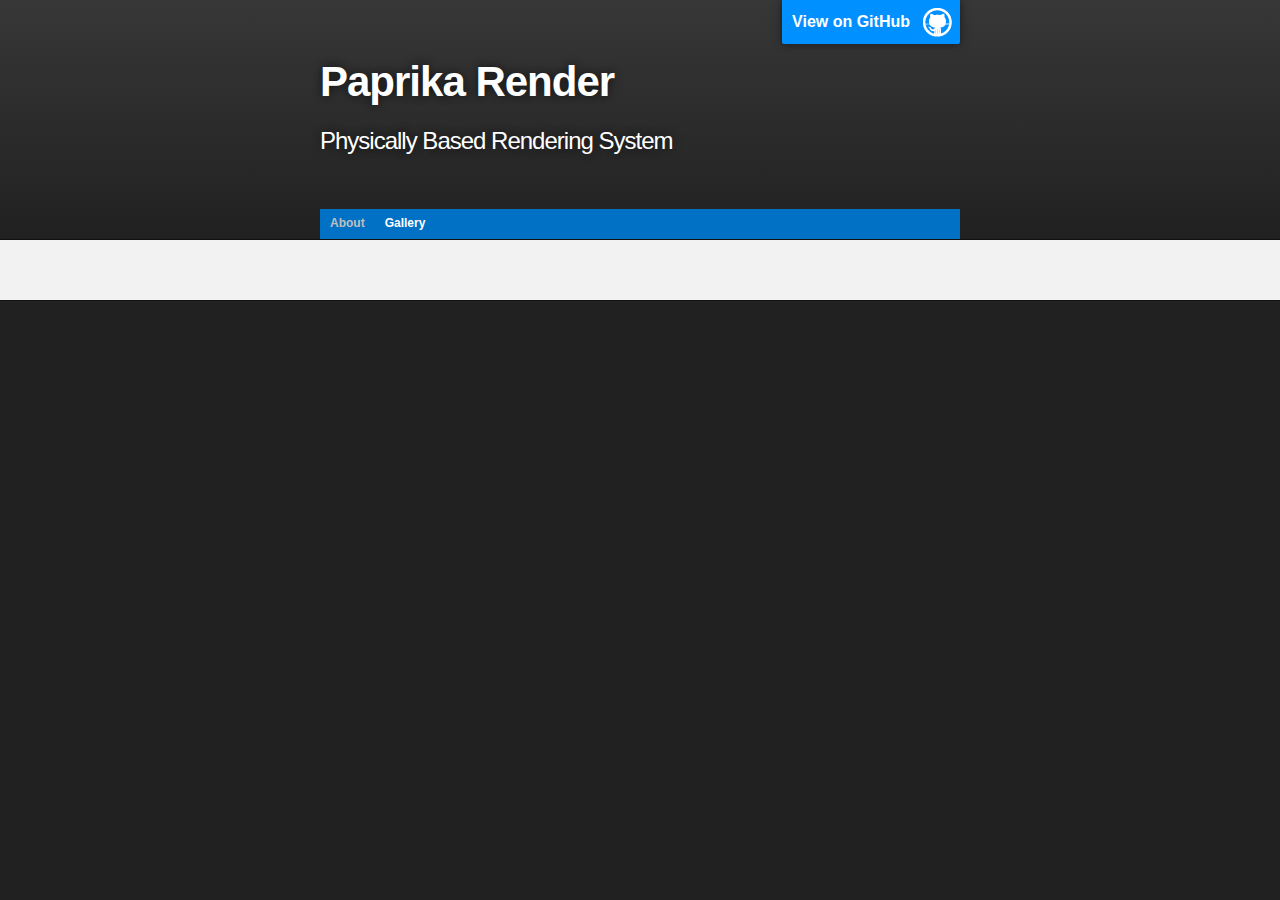
==== gallery.html @ a64d99d8 "Initial commit." ====
<!DOCTYPE html>
<html>

  <head>
    <meta charset='utf-8' />
    <meta http-equiv="X-UA-Compatible" content="chrome=1" />
    <meta name="description" content="Paprika Render : A Physically Based Renderer" />

    <link rel="stylesheet" type="text/css" media="screen" href="stylesheets/stylesheet.css">

    <title>Paprika Render</title>
  </head>

  <body>

    <!-- HEADER -->
    <div id="header_wrap" class="outer">
        <header class="inner">
          <a id="forkme_banner" href="https://github.com/paprikarender">View on GitHub</a>

          <h1 id="project_title">Paprika Render</h1>
          <h2 id="project_tagline">Physically Based Rendering System</h2>

        </header>
		
      <div id="nav">
      <div id="nbar">
        <ul>
          <li><a href="index.html">About</a></li>
          <li id="selected"><a href="gallery.html">Gallery</a></li>
        </ul>
      </div>
      </div>		
		
		
    </div>

    <!-- MAIN CONTENT -->
    <div id="main_content_wrap" class="outer">
      <section id="main_content" class="inner">


	  
	  
      </section>
    </div>

    <!-- FOOTER  -->
    <div id="footer_wrap" class="outer">
      <footer class="inner">
        <p></p>
      </footer>
    </div>

    

  </body>
</html>
---- stylesheets/stylesheet.css ----
/*******************************************************************************
Slate Theme for GitHub Pages
by Jason Costello, @jsncostello
*******************************************************************************/

@import url(pygment_trac.css);

/*******************************************************************************
MeyerWeb Reset
*******************************************************************************/

html, body, div, span, applet, object, iframe,
h1, h2, h3, h4, h5, h6, p, blockquote, pre,
a, abbr, acronym, address, big, cite, code,
del, dfn, em, img, ins, kbd, q, s, samp,
small, strike, strong, sub, sup, tt, var,
b, u, i, center,
dl, dt, dd, ol, ul, li,
fieldset, form, label, legend,
table, caption, tbody, tfoot, thead, tr, th, td,
article, aside, canvas, details, embed,
figure, figcaption, footer, header, hgroup,
menu, nav, output, ruby, section, summary,
time, mark, audio, video {
  margin: 0;
  padding: 0;
  border: 0;
  font: inherit;
  vertical-align: baseline;
}

/* HTML5 display-role reset for older browsers */
article, aside, details, figcaption, figure,
footer, header, hgroup, menu, nav, section {
  display: block;
}

ol, ul {
  list-style: none;
}

table {
  border-collapse: collapse;
  border-spacing: 0;
}

/*******************************************************************************
Theme Styles
*******************************************************************************/

body {
  box-sizing: border-box;
  color:#373737;
  background: #212121;
  font-size: 16px;
  font-family: 'Myriad Pro', Calibri, Helvetica, Arial, sans-serif;
  line-height: 1.5;
  -webkit-font-smoothing: antialiased;
}

h1, h2, h3, h4, h5, h6 {
  margin: 10px 0;
  font-weight: 700;
  color:#222222;
  font-family: 'Lucida Grande', 'Calibri', Helvetica, Arial, sans-serif;
  letter-spacing: -1px;
}

h1 {
  font-size: 36px;
  font-weight: 700;
}

h2 {
  padding-bottom: 10px;
  font-size: 32px;
  background: url('../images/bg_hr.png') repeat-x bottom;
}

h3 {
  font-size: 24px;
}

h4 {
  font-size: 21px;
}

h5 {
  font-size: 18px;
}

h6 {
  font-size: 16px;
}

p {
  margin: 10px 0 15px 0;
}

footer p {
  color: #f2f2f2;
}

a {
  text-decoration: none;
  color: #007edf;
  text-shadow: none;

  transition: color 0.5s ease;
  transition: text-shadow 0.5s ease;
  -webkit-transition: color 0.5s ease;
  -webkit-transition: text-shadow 0.5s ease;
  -moz-transition: color 0.5s ease;
  -moz-transition: text-shadow 0.5s ease;
  -o-transition: color 0.5s ease;
  -o-transition: text-shadow 0.5s ease;
  -ms-transition: color 0.5s ease;
  -ms-transition: text-shadow 0.5s ease;
}

a:hover, a:focus {text-decoration: underline;}

footer a {
  color: #F2F2F2;
  text-decoration: underline;
}

em {
  font-style: italic;
}

strong {
  font-weight: bold;
}

img {
  position: relative;
  margin: 0 auto;
  max-width: 739px;
  padding: 5px;
  margin: 10px 0 10px 0;
  border: 1px solid #ebebeb;

  box-shadow: 0 0 5px #ebebeb;
  -webkit-box-shadow: 0 0 5px #ebebeb;
  -moz-box-shadow: 0 0 5px #ebebeb;
  -o-box-shadow: 0 0 5px #ebebeb;
  -ms-box-shadow: 0 0 5px #ebebeb;
}

p img {
  display: inline;
  margin: 0;
  padding: 0;
  vertical-align: middle;
  text-align: center;
  border: none;
}

pre, code {
  width: 100%;
  color: #222;
  background-color: #fff;

  font-family: Monaco, "Bitstream Vera Sans Mono", "Lucida Console", Terminal, monospace;
  font-size: 14px;

  border-radius: 2px;
  -moz-border-radius: 2px;
  -webkit-border-radius: 2px;
}

pre {
  width: 100%;
  padding: 10px;
  box-shadow: 0 0 10px rgba(0,0,0,.1);
  overflow: auto;
}

code {
  padding: 3px;
  margin: 0 3px;
  box-shadow: 0 0 10px rgba(0,0,0,.1);
}

pre code {
  display: block;
  box-shadow: none;
}

blockquote {
  color: #666;
  margin-bottom: 20px;
  padding: 0 0 0 20px;
  border-left: 3px solid #bbb;
}


ul, ol, dl {
  margin-bottom: 15px
}

ul {
  list-style: inside;
  padding-left: 20px;
}

ol {
  list-style: decimal inside;
  padding-left: 20px;
}

dl dt {
  font-weight: bold;
}

dl dd {
  padding-left: 20px;
  font-style: italic;
}

dl p {
  padding-left: 20px;
  font-style: italic;
}

hr {
  height: 1px;
  margin-bottom: 5px;
  border: none;
  background: url('../images/bg_hr.png') repeat-x center;
}

table {
  border: 1px solid #373737;
  margin-bottom: 20px;
  text-align: left;
 }

th {
  font-family: 'Lucida Grande', 'Helvetica Neue', Helvetica, Arial, sans-serif;
  padding: 10px;
  background: #373737;
  color: #fff;
 }

td {
  padding: 10px;
  border: 1px solid #373737;
 }

form {
  background: #f2f2f2;
  padding: 20px;
}

/*******************************************************************************
Full-Width Styles
*******************************************************************************/

.outer {
  width: 100%;
}

.inner {
  position: relative;
  max-width: 640px;
  padding: 20px 10px;
  margin: 0 auto;
}

/* Navbar */

#nav {
	height: 30px;
	background: #0071C5;
	position: relative;

  max-width: 640px;
  margin: 0 auto;
}
#nbar {
	position: relative;
	width: auto;
	height: 30px;
	margin: 0;
	padding : 0 0 0 0;
	font: bold 12px/25px Verdana, Arial, Tahoma, Sans-serif;
}
#nbar ul {
	float: left;
	list-style : none;
	margin: 0;
	padding: 0;
	padding-top: 2px;
}
#nbar ul li {
	display: inline;
}
#nbar ul li a {
	display: block;
	float: left;
	padding: 0 10px;
	color: #BFBFBF;
	text-decoration: none;
}
#nbar ul li a:hover {
	color: #FAFAFA;
}
#nbar ul li#selected a {
	color: #fff;
}
#content-wrap {
	margin-top: 5px;
}

#forkme_banner {
  display: block;
  position: absolute;
  top:0;
  right: 10px;
  z-index: 10;
  padding: 10px 50px 10px 10px;
  color: #fff;
  background: url('../images/blacktocat.png') #0090ff no-repeat 95% 50%;
  font-weight: 700;
  box-shadow: 0 0 10px rgba(0,0,0,.5);
  border-bottom-left-radius: 2px;
  border-bottom-right-radius: 2px;
}

#header_wrap {
  background: #212121;
  background: -moz-linear-gradient(top, #373737, #212121);
  background: -webkit-linear-gradient(top, #373737, #212121);
  background: -ms-linear-gradient(top, #373737, #212121);
  background: -o-linear-gradient(top, #373737, #212121);
  background: linear-gradient(top, #373737, #212121);
}

#header_wrap .inner {
  padding: 50px 10px 30px 10px;
}

#project_title {
  margin: 0;
  color: #fff;
  font-size: 42px;
  font-weight: 700;
  text-shadow: #111 0px 0px 10px;
}

#project_tagline {
  color: #fff;
  font-size: 24px;
  font-weight: 300;
  background: none;
  text-shadow: #111 0px 0px 10px;
}

#downloads {
  position: absolute;
  width: 210px;
  z-index: 10;
  bottom: -40px;
  right: 0;
  height: 70px;
  background: url('../images/icon_download.png') no-repeat 0% 90%;
}

.zip_download_link {
  display: block;
  float: right;
  width: 90px;
  height:70px;
  text-indent: -5000px;
  overflow: hidden;
  background: url(../images/sprite_download.png) no-repeat bottom left;
}

.tar_download_link {
  display: block;
  float: right;
  width: 90px;
  height:70px;
  text-indent: -5000px;
  overflow: hidden;
  background: url(../images/sprite_download.png) no-repeat bottom right;
  margin-left: 10px;
}

.zip_download_link:hover {
  background: url(../images/sprite_download.png) no-repeat top left;
}

.tar_download_link:hover {
  background: url(../images/sprite_download.png) no-repeat top right;
}

#main_content_wrap {
  background: #f2f2f2;
  border-top: 1px solid #111;
  border-bottom: 1px solid #111;
}

#main_content {
  padding-top: 40px;
}

#footer_wrap {
  background: #212121;
}



/*******************************************************************************
Small Device Styles
*******************************************************************************/

@media screen and (max-width: 480px) {
  body {
    font-size:14px;
  }

  #downloads {
    display: none;
  }

  .inner {
    min-width: 320px;
    max-width: 480px;
  }

  #project_title {
  font-size: 32px;
  }

  h1 {
    font-size: 28px;
  }

  h2 {
    font-size: 24px;
  }

  h3 {
    font-size: 21px;
  }

  h4 {
    font-size: 18px;
  }

  h5 {
    font-size: 14px;
  }

  h6 {
    font-size: 12px;
  }

  code, pre {
    min-width: 320px;
    max-width: 480px;
    font-size: 11px;
  }

}
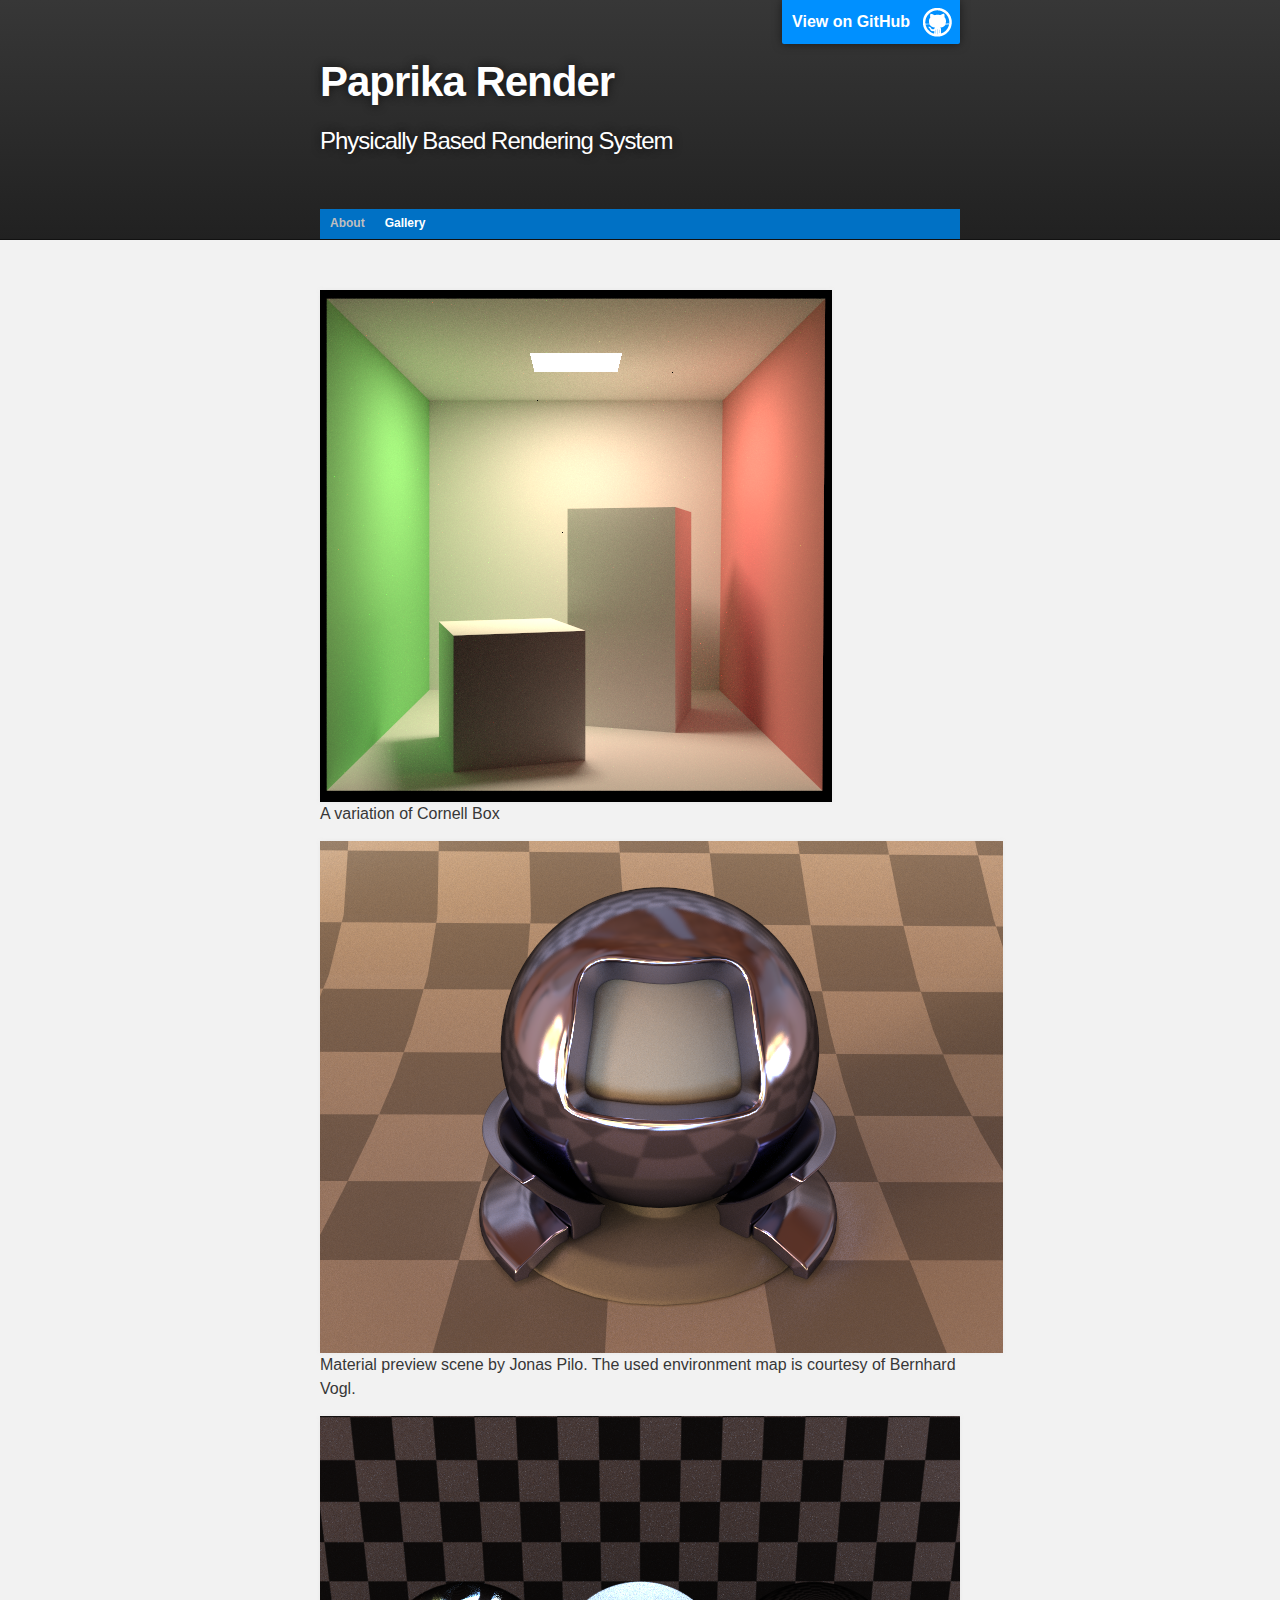
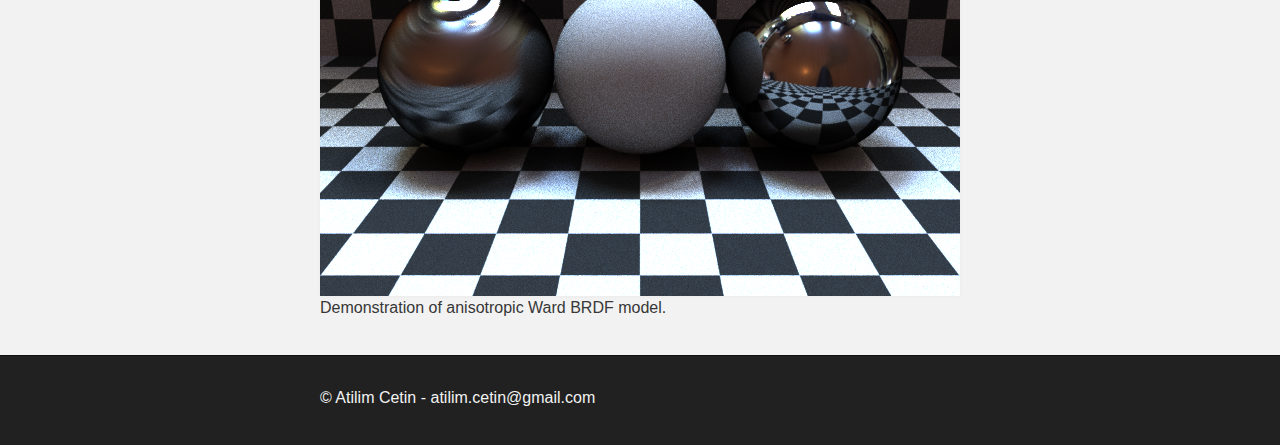
==== commit 98626af1: "Added gallery." ====
--- a/gallery.html
+++ b/gallery.html
@@ -39,16 +39,17 @@
     <div id="main_content_wrap" class="outer">
       <section id="main_content" class="inner">
 
+	  <p><img src="images/cbox.png"> <br/>A variation of Cornell Box</p>
+	  <p><img src="images/matpreview.png"> <br/>Material preview scene by Jonas Pilo. The used environment map is courtesy of Bernhard Vogl.</p>
+	  <p><img src="images/anisotropic-ward.png"> <br/>Demonstration of anisotropic Ward BRDF model.</p>
 
-	  
-	  
       </section>
     </div>
 
     <!-- FOOTER  -->
     <div id="footer_wrap" class="outer">
       <footer class="inner">
-        <p></p>
+        <p>© Atilim Cetin - atilim.cetin@gmail.com</p>
       </footer>
     </div>
 
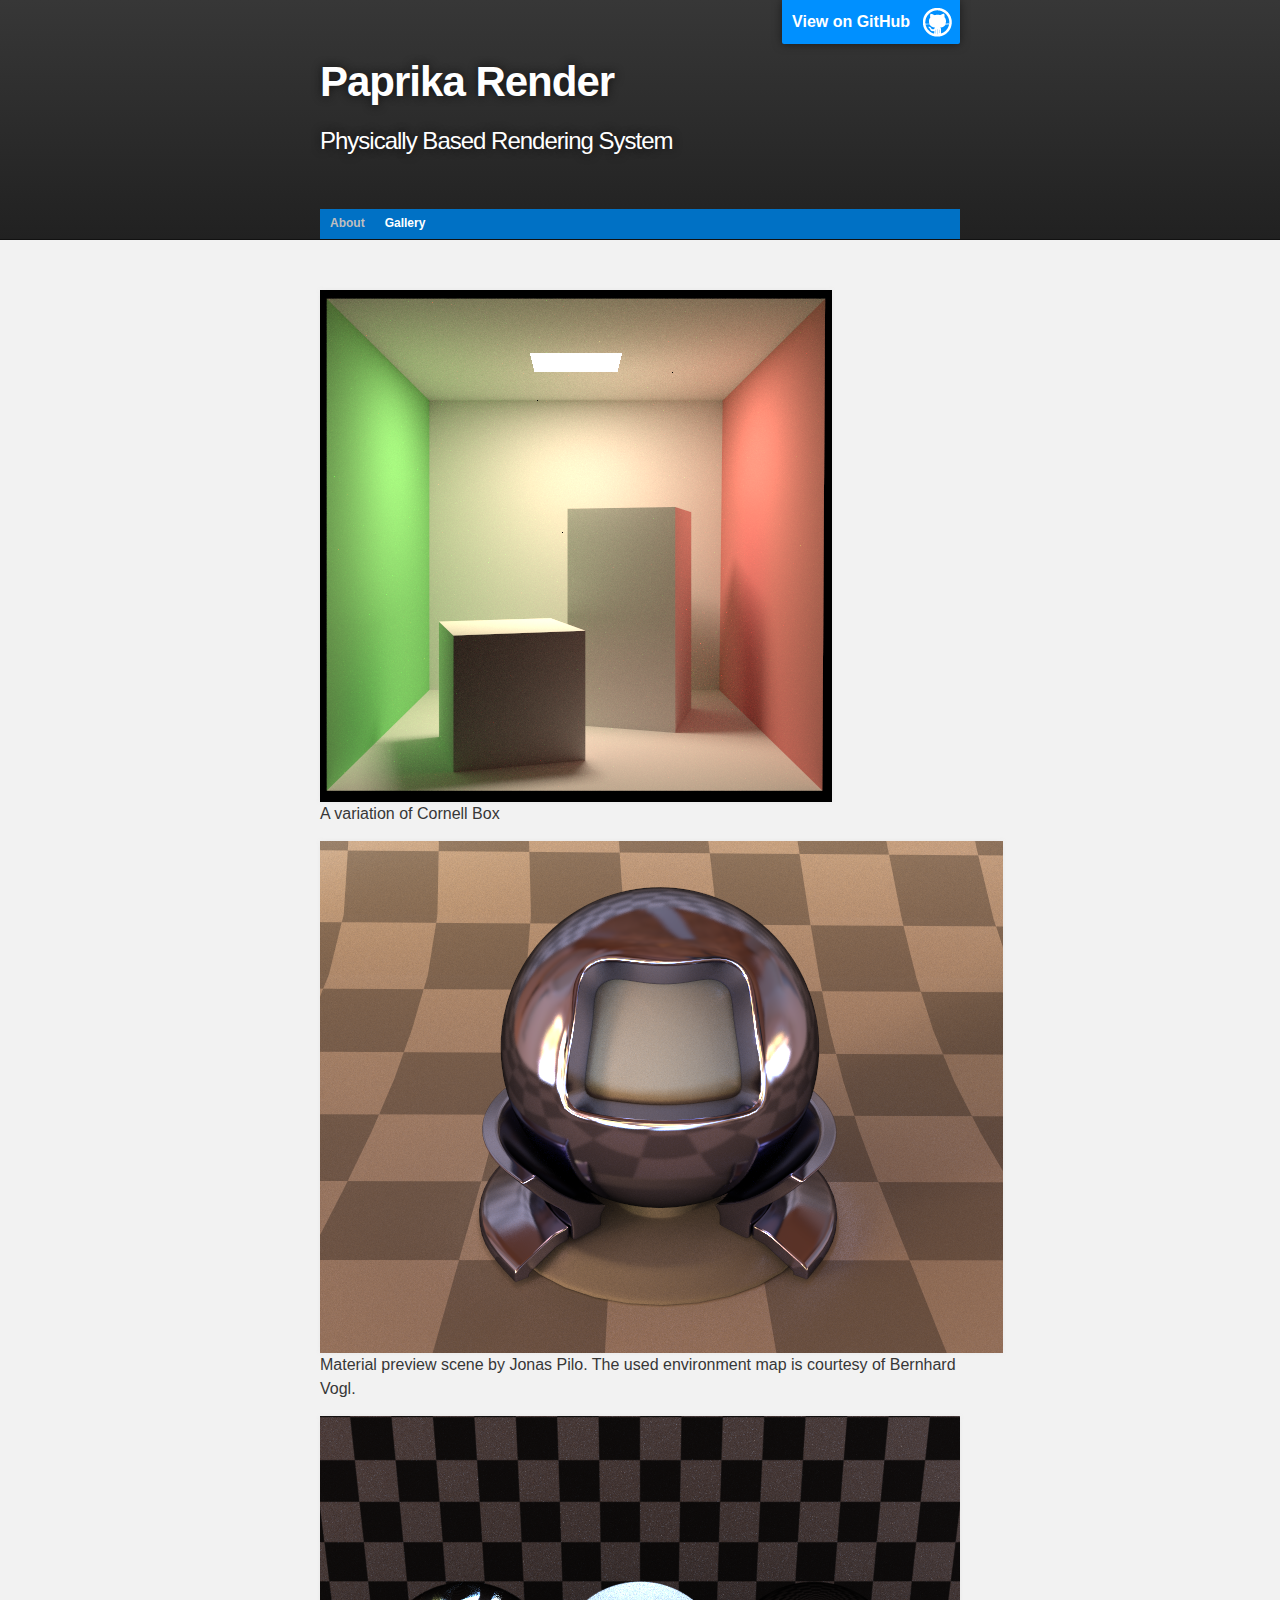
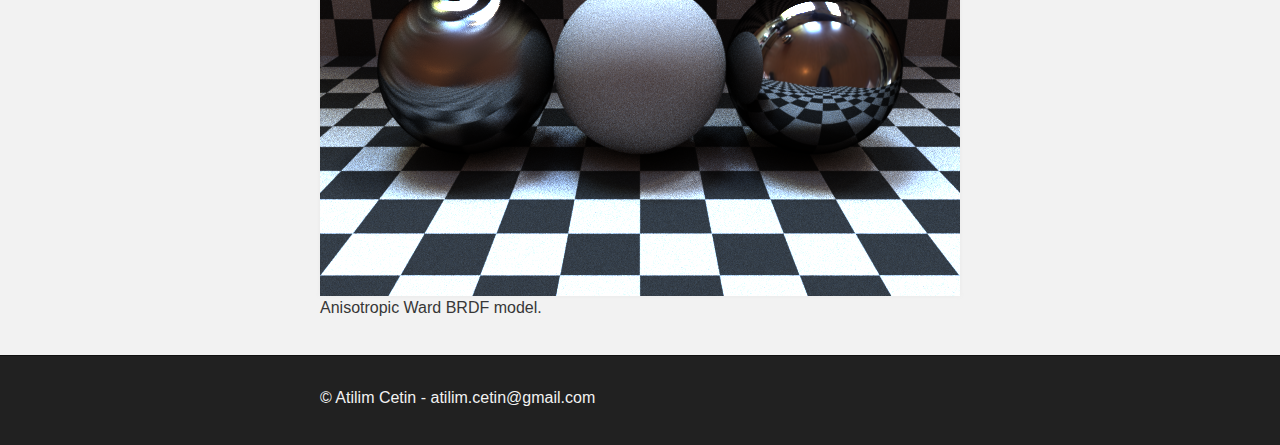
==== commit 339fdbcf: "Typo." ====
--- a/gallery.html
+++ b/gallery.html
@@ -41,7 +41,7 @@
 
 	  <p><img src="images/cbox.png"> <br/>A variation of Cornell Box</p>
 	  <p><img src="images/matpreview.png"> <br/>Material preview scene by Jonas Pilo. The used environment map is courtesy of Bernhard Vogl.</p>
-	  <p><img src="images/anisotropic-ward.png"> <br/>Demonstration of anisotropic Ward BRDF model.</p>
+	  <p><img src="images/anisotropic-ward.png"> <br/>Anisotropic Ward BRDF model.</p>
 
       </section>
     </div>
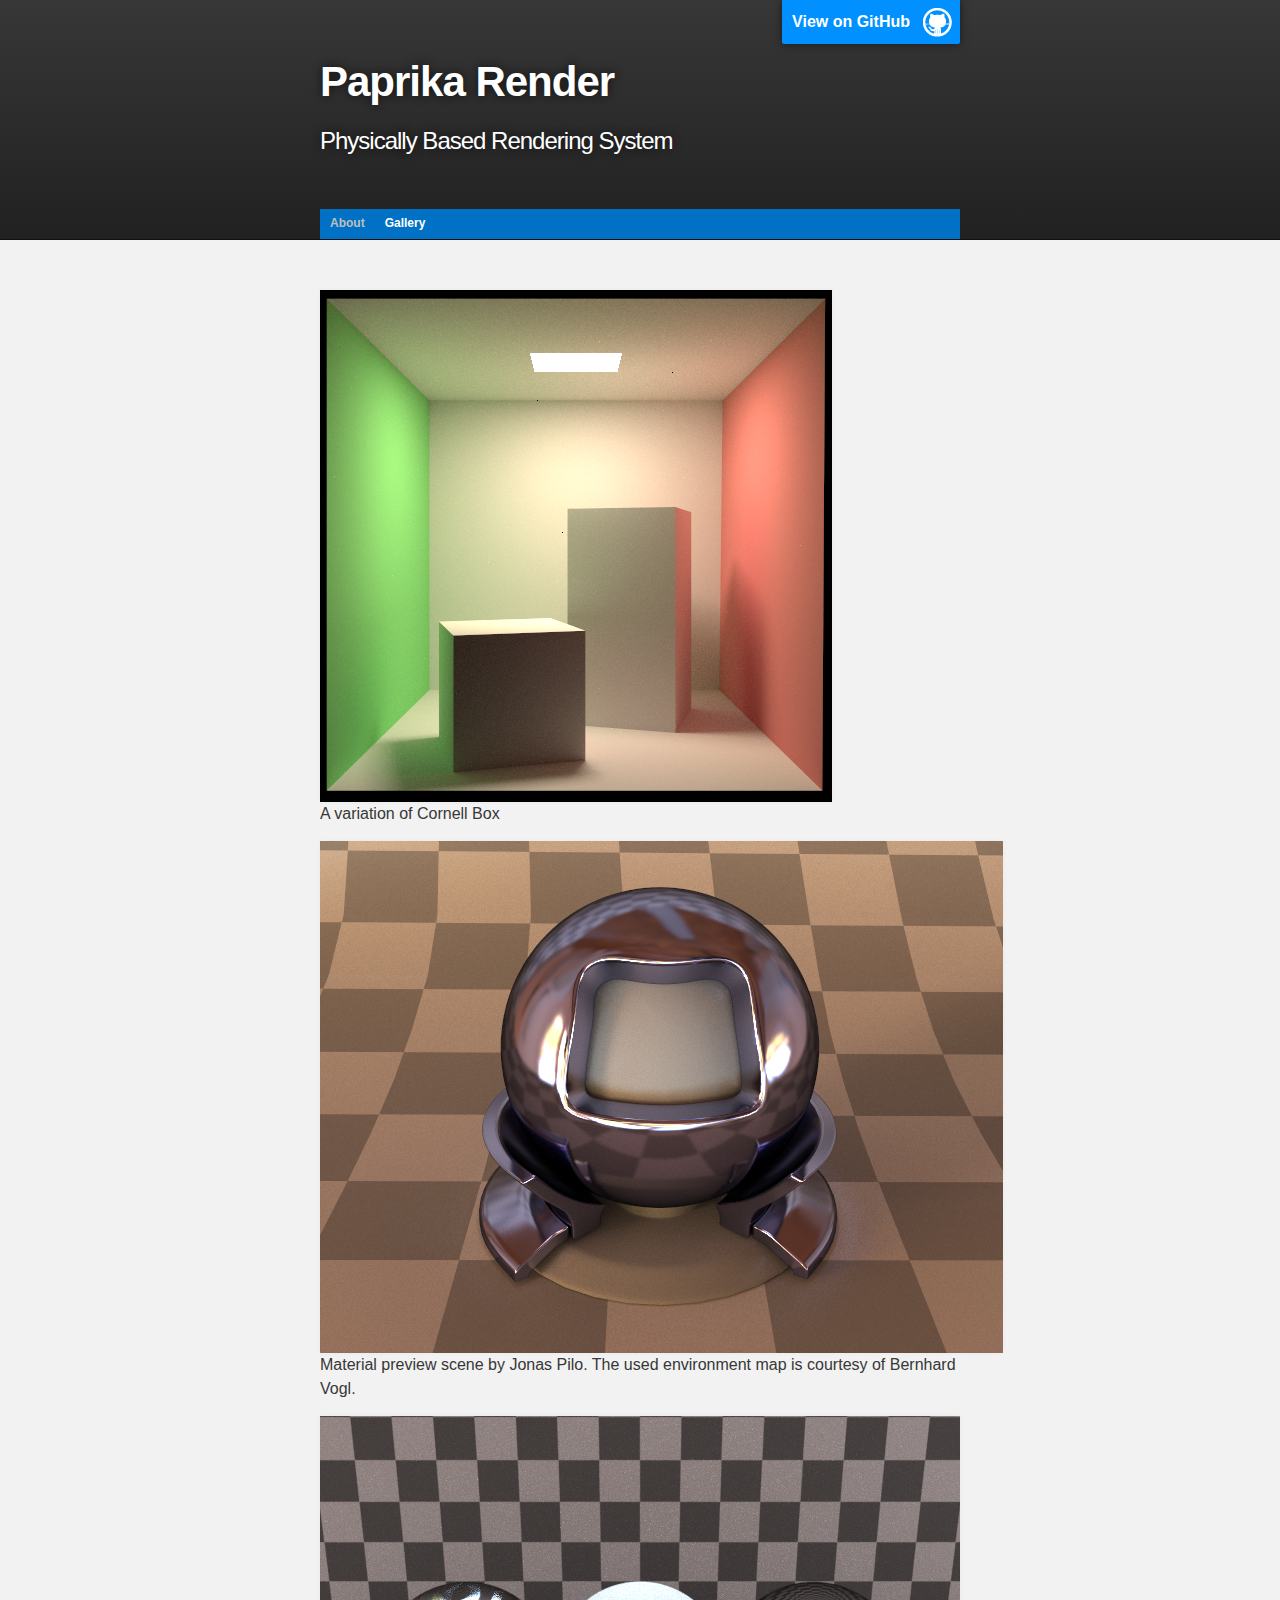
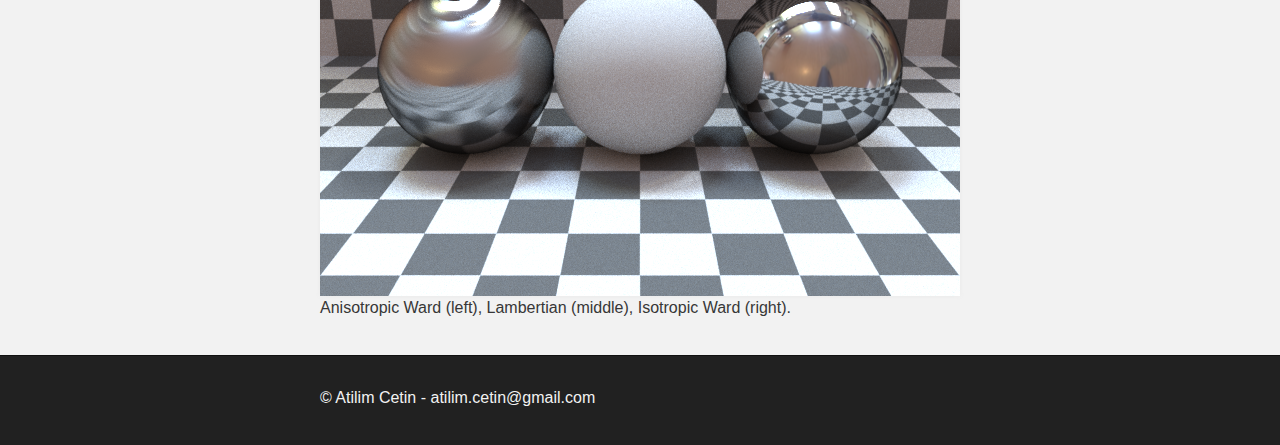
==== commit 5612cddf: "Typo." ====
--- a/gallery.html
+++ b/gallery.html
@@ -41,7 +41,7 @@
 
 	  <p><img src="images/cbox.png"> <br/>A variation of Cornell Box</p>
 	  <p><img src="images/matpreview.png"> <br/>Material preview scene by Jonas Pilo. The used environment map is courtesy of Bernhard Vogl.</p>
-	  <p><img src="images/anisotropic-ward.png"> <br/>Anisotropic Ward BRDF model.</p>
+	  <p><img src="images/anisotropic-ward.png"> <br/>Anisotropic Ward (left), Lambertian (middle), Isotropic Ward (right).</p>
 
       </section>
     </div>
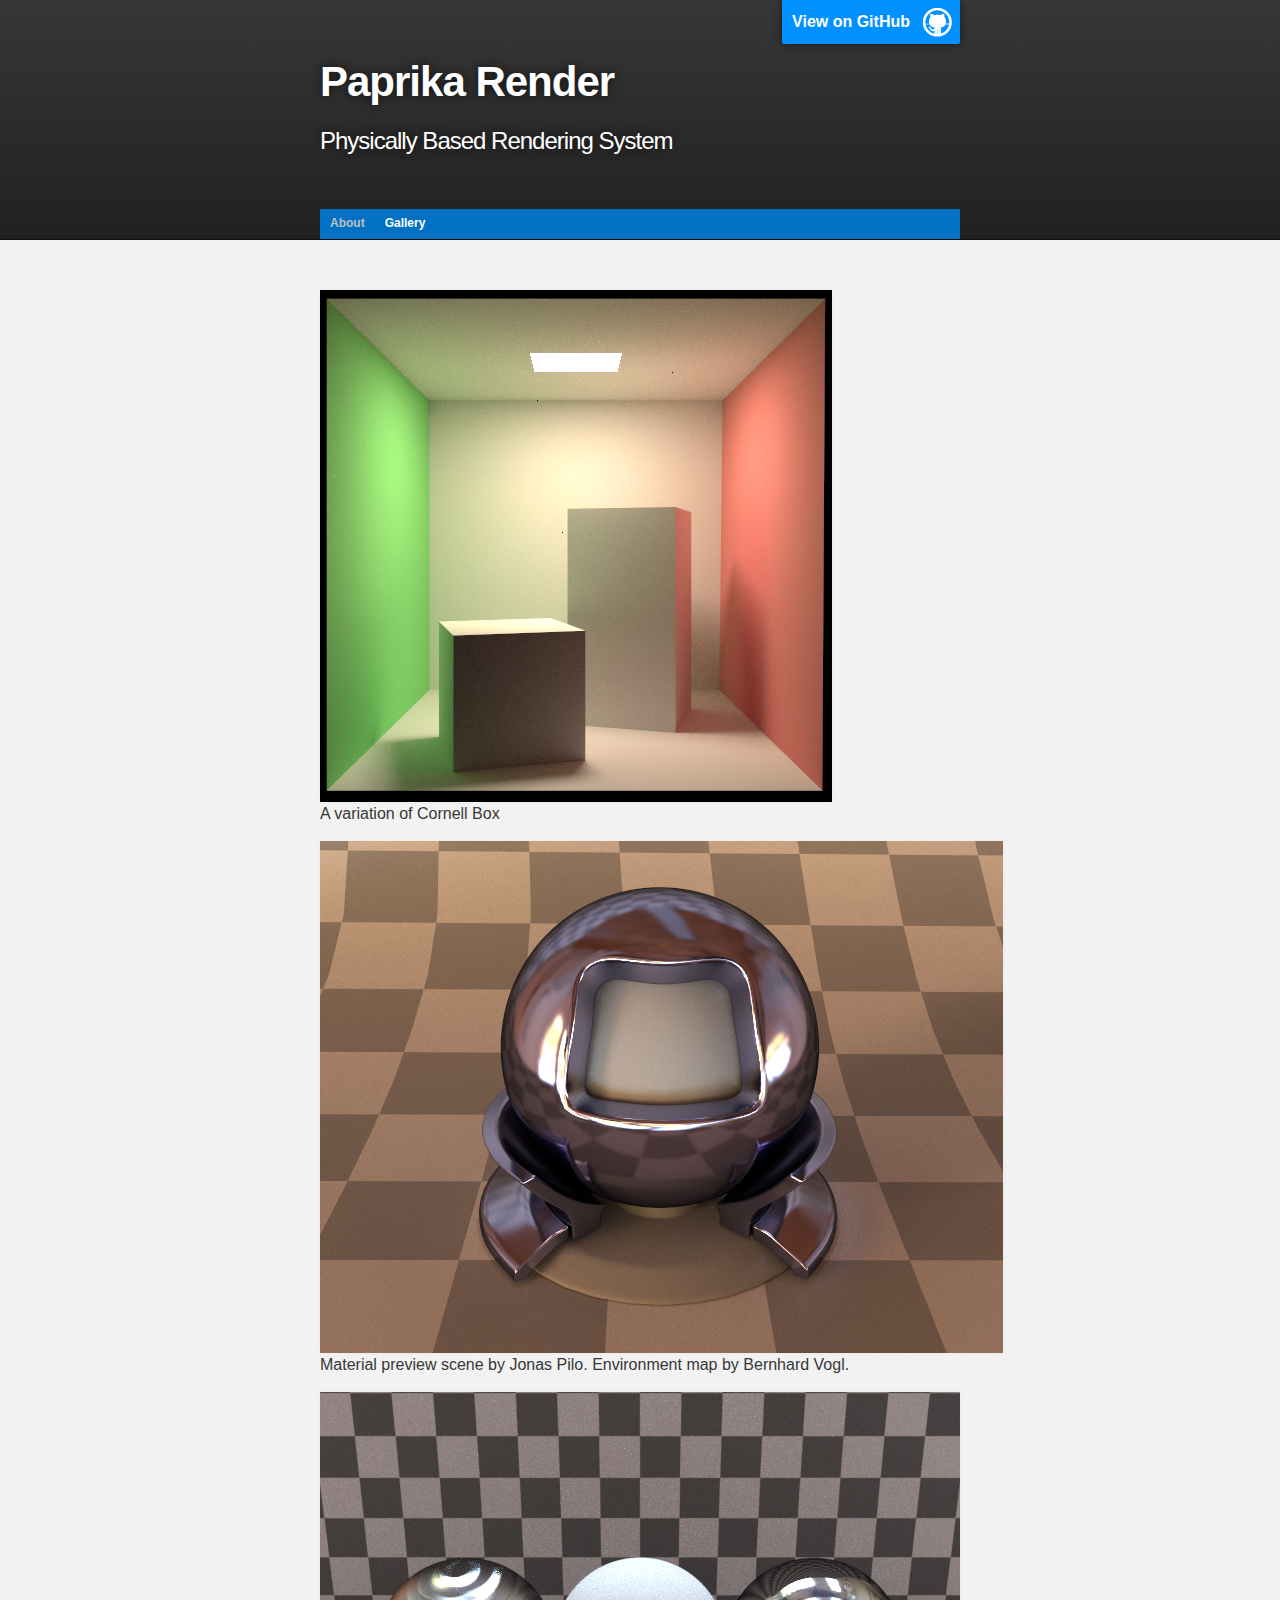
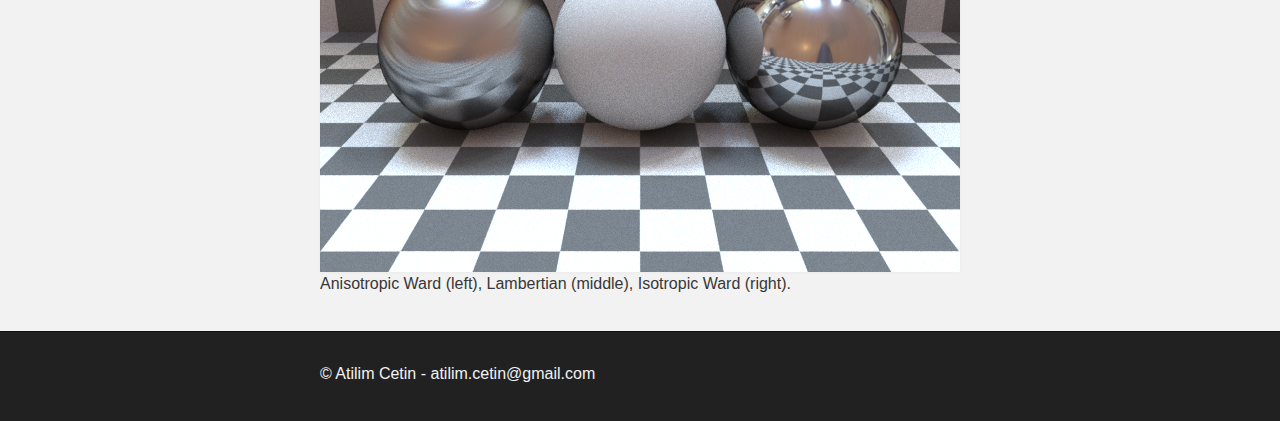
==== commit b352fc33: "Typo." ====
--- a/gallery.html
+++ b/gallery.html
@@ -40,7 +40,7 @@
       <section id="main_content" class="inner">
 
 	  <p><img src="images/cbox.png"> <br/>A variation of Cornell Box</p>
-	  <p><img src="images/matpreview.png"> <br/>Material preview scene by Jonas Pilo. The used environment map is courtesy of Bernhard Vogl.</p>
+	  <p><img src="images/matpreview.png"> <br/>Material preview scene by Jonas Pilo. Environment map by Bernhard Vogl.</p>
 	  <p><img src="images/anisotropic-ward.png"> <br/>Anisotropic Ward (left), Lambertian (middle), Isotropic Ward (right).</p>
 
       </section>
